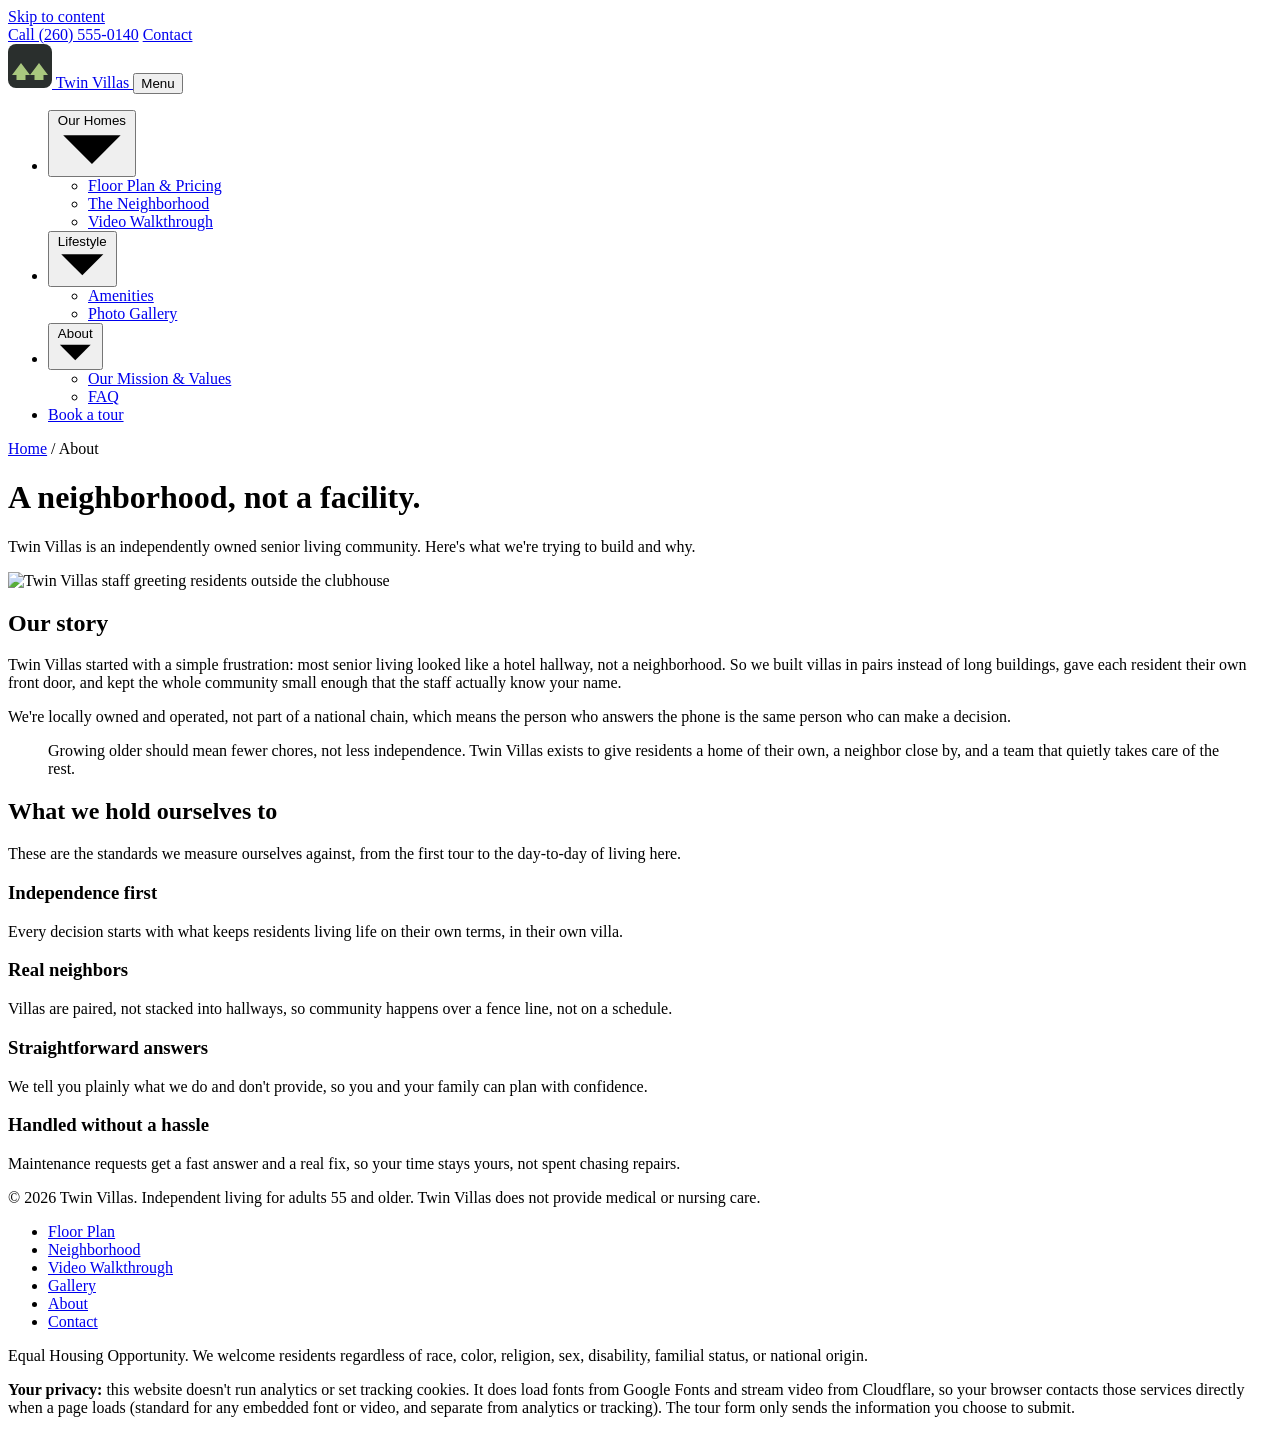
==== about.html @ 78e5083b "added content" ====
<!DOCTYPE html>
<html lang="en">
<head>
<meta charset="utf-8">
<meta name="viewport" content="width=device-width, initial-scale=1">
<title>Our Mission &amp; Values | Twin Villas</title>
<meta name="description" content="Twin Villas is an independently owned senior living community. Read our mission statement and the values behind how we run the community.">
<link rel="icon" href="data:image/svg+xml,%3Csvg xmlns='http://www.w3.org/2000/svg' viewBox='0 0 32 32'%3E%3Crect width='32' height='32' rx='6' fill='%232A2F2D'/%3E%3Cpath d='M3 22l6-8 6 8zM17 22l6-8 6 8z' fill='%23A9C77E'/%3E%3C/svg%3E">
<link rel="preconnect" href="https://fonts.googleapis.com">
<link rel="preconnect" href="https://fonts.gstatic.com" crossorigin>
<link href="https://fonts.googleapis.com/css2?family=Fraunces:ital,opsz,wght@0,9..144,400;0,9..144,600&family=Atkinson+Hyperlegible+Next:wght@400;700&display=swap" rel="stylesheet">
<link rel="stylesheet" href="css/styles.css">
</head>
<body>
<a class="skip" href="#main">Skip to content</a>

<div class="util">
  <div class="wrap">
    <a href="tel:2605550140">Call (260) 555-0140</a>
    <a href="index.html#visit">Contact</a>
  </div>
</div>

<header class="site">
  <div class="wrap">
    <a class="brand" href="index.html" aria-label="Twin Villas home">
      <svg width="44" height="44" viewBox="0 0 44 44" aria-hidden="true"><rect width="44" height="44" rx="8" fill="#2A2F2D"/><path d="M4 31l9-12 9 12zM22 31l9-12 9 12z" fill="#A9C77E"/><rect x="8.5" y="31" width="9" height="5" fill="#A9C77E"/><rect x="26.5" y="31" width="9" height="5" fill="#A9C77E"/></svg>
      Twin Villas
    </a>
    <button class="menu-btn" aria-expanded="false" aria-controls="menu">Menu</button>
    <nav class="primary" aria-label="Main">
      <ul id="menu">
        <li>
          <button class="nav-top" aria-expanded="false">Our Homes
            <svg class="caret" viewBox="0 0 10 6" aria-hidden="true"><path d="M1 1l4 4 4-4"/></svg>
          </button>
          <ul class="submenu">
            <li><a href="index.html#plan">Floor Plan &amp; Pricing</a></li>
            <li><a href="neighborhood.html">The Neighborhood</a></li>
            <li><a href="video.html">Video Walkthrough</a></li>
          </ul>
        </li>
        <li>
          <button class="nav-top" aria-expanded="false">Lifestyle
            <svg class="caret" viewBox="0 0 10 6" aria-hidden="true"><path d="M1 1l4 4 4-4"/></svg>
          </button>
          <ul class="submenu">
            <li><a href="index.html#amenities">Amenities</a></li>
            <li><a href="gallery.html">Photo Gallery</a></li>
          </ul>
        </li>
        <li class="current">
          <button class="nav-top" aria-expanded="false">About
            <svg class="caret" viewBox="0 0 10 6" aria-hidden="true"><path d="M1 1l4 4 4-4"/></svg>
          </button>
          <ul class="submenu">
            <li><a href="about.html" aria-current="page">Our Mission &amp; Values</a></li>
            <li><a href="index.html#faq">FAQ</a></li>
          </ul>
        </li>
        <li class="top-cta"><a class="btn btn-primary" href="index.html#visit">Book a tour</a></li>
      </ul>
    </nav>
  </div>
</header>

<main id="main">
  <div class="page-head dark">
    <div class="wrap">
      <p class="crumb"><a href="index.html">Home</a> / About</p>
      <h1>A neighborhood, not a facility.</h1>
      <p class="lead">Twin Villas is an independently owned senior living community. Here's what we're trying to build and why.</p>
    </div>
  </div>

  <section>
    <div class="wrap story">
      <img class="photo" src="images/about-story.jpg" width="1200" height="1000" alt="Twin Villas staff greeting residents outside the clubhouse">
      <div>
        <h2>Our story</h2>
        <p>Twin Villas started with a simple frustration: most senior living looked like a hotel hallway, not a neighborhood. So we built villas in pairs instead of long buildings, gave each resident their own front door, and kept the whole community small enough that the staff actually know your name.</p>
        <p>We're locally owned and operated, not part of a national chain, which means the person who answers the phone is the same person who can make a decision.</p>
      </div>
    </div>
  </section>

  <section class="mission">
    <div class="wrap">
      <blockquote>
        <p>Growing older should mean fewer chores, not less independence. Twin Villas exists to give residents a home of their own, a neighbor close by, and a team that quietly takes care of the rest.</p>
      </blockquote>
    </div>
  </section>

  <section>
    <div class="wrap">
      <h2>What we hold ourselves to</h2>
      <p>These are the standards we measure ourselves against, from the first tour to the day-to-day of living here.</p>
      <div class="values-grid">
        <div class="value">
          <h3>Independence first</h3>
          <p>Every decision starts with what keeps residents living life on their own terms, in their own villa.</p>
        </div>
        <div class="value">
          <h3>Real neighbors</h3>
          <p>Villas are paired, not stacked into hallways, so community happens over a fence line, not on a schedule.</p>
        </div>
        <div class="value">
          <h3>Straightforward answers</h3>
          <p>We tell you plainly what we do and don't provide, so you and your family can plan with confidence.</p>
        </div>
        <div class="value">
          <h3>Handled without a hassle</h3>
          <p>Maintenance requests get a fast answer and a real fix, so your time stays yours, not spent chasing repairs.</p>
        </div>
      </div>
    </div>
  </section>
</main>

<footer>
  <div class="wrap">
    <div class="foot-top">
      <p>&copy; 2026 Twin Villas. Independent living for adults 55 and older. Twin Villas does not provide medical or nursing care.</p>
      <nav aria-label="Footer">
        <ul class="foot-links">
          <li><a href="index.html#plan">Floor Plan</a></li>
          <li><a href="neighborhood.html">Neighborhood</a></li>
          <li><a href="video.html">Video Walkthrough</a></li>
          <li><a href="gallery.html">Gallery</a></li>
          <li><a href="about.html">About</a></li>
          <li><a href="index.html#visit">Contact</a></li>
        </ul>
      </nav>
    </div>
    <p>Equal Housing Opportunity. We welcome residents regardless of race, color, religion, sex, disability, familial status, or national origin.</p>
    <p class="privacy-note"><strong>Your privacy:</strong> this website doesn't run analytics or set tracking cookies. It does load fonts from Google Fonts and stream video from Cloudflare, so your browser contacts those services directly when a page loads (standard for any embedded font or video, and separate from analytics or tracking). The tour form only sends the information you choose to submit.</p>
  </div>
</footer>

<script src="js/site.js"></script>
</body>
</html>
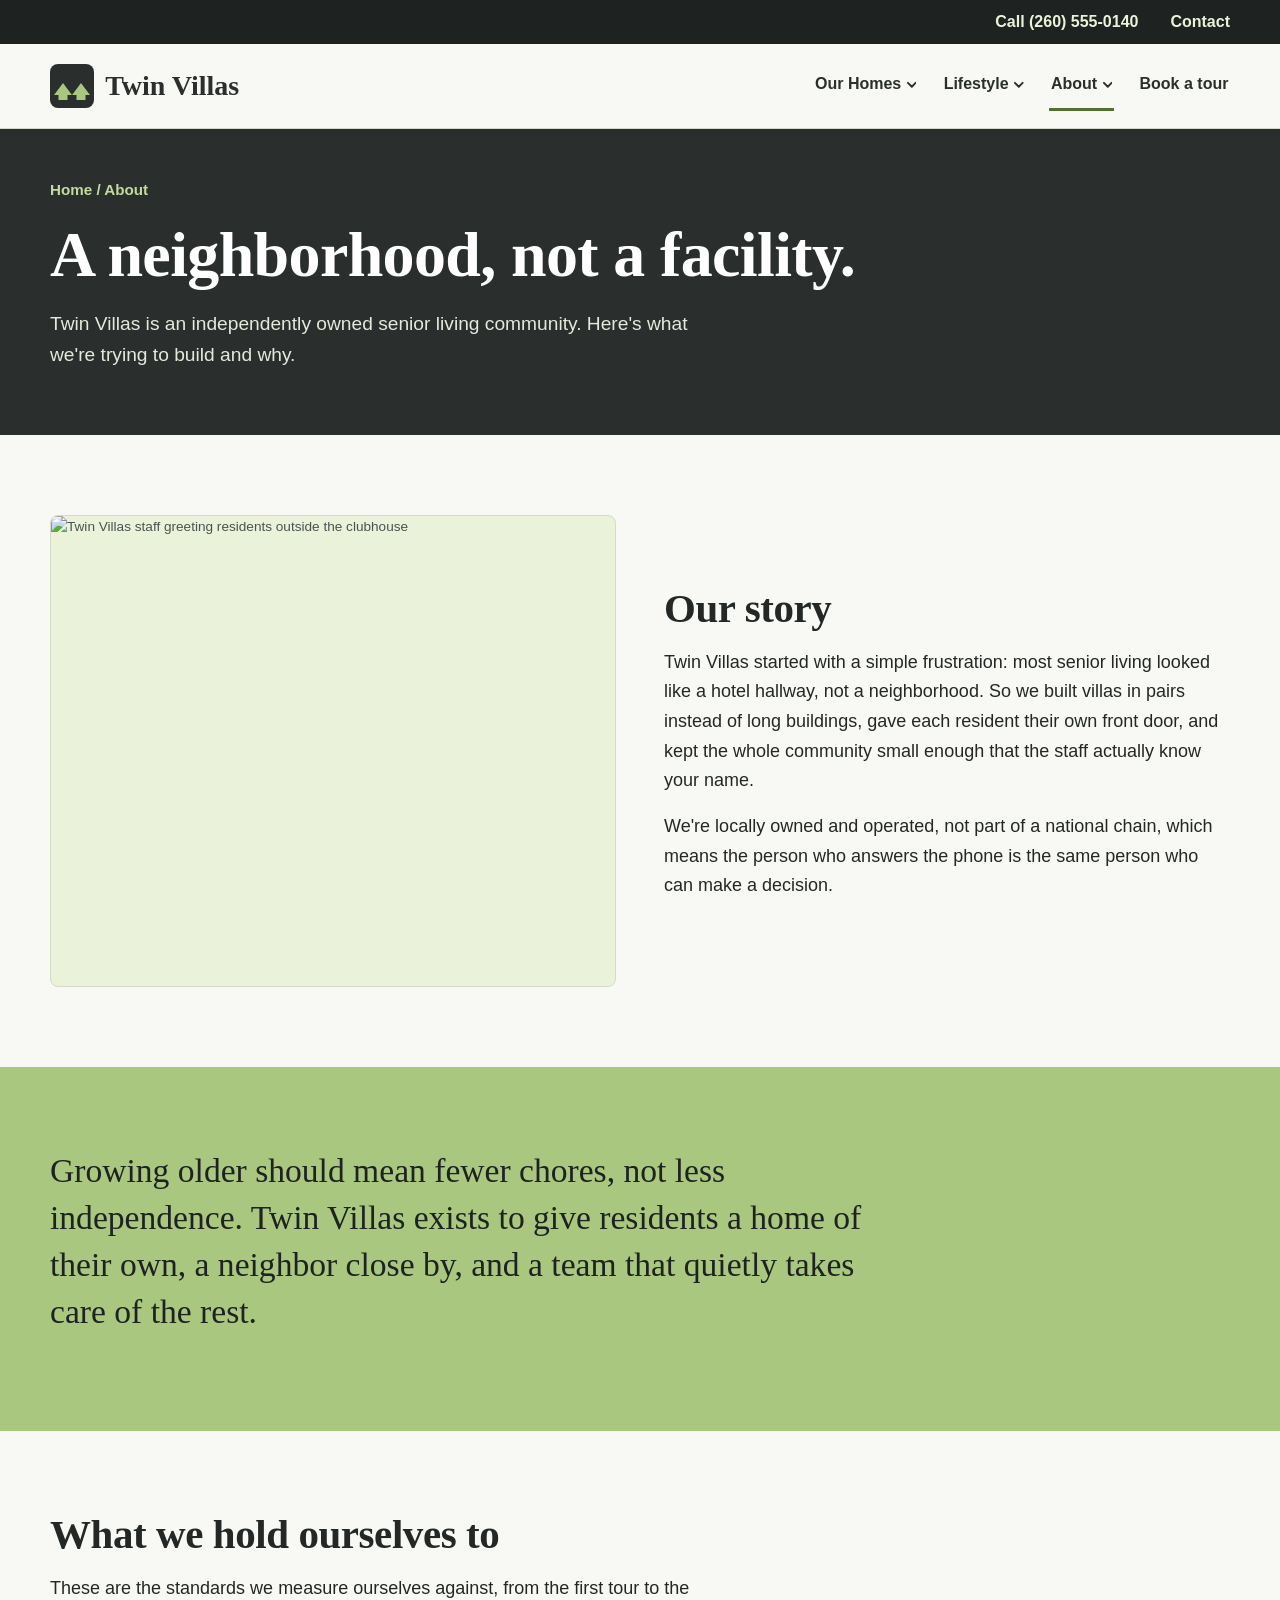
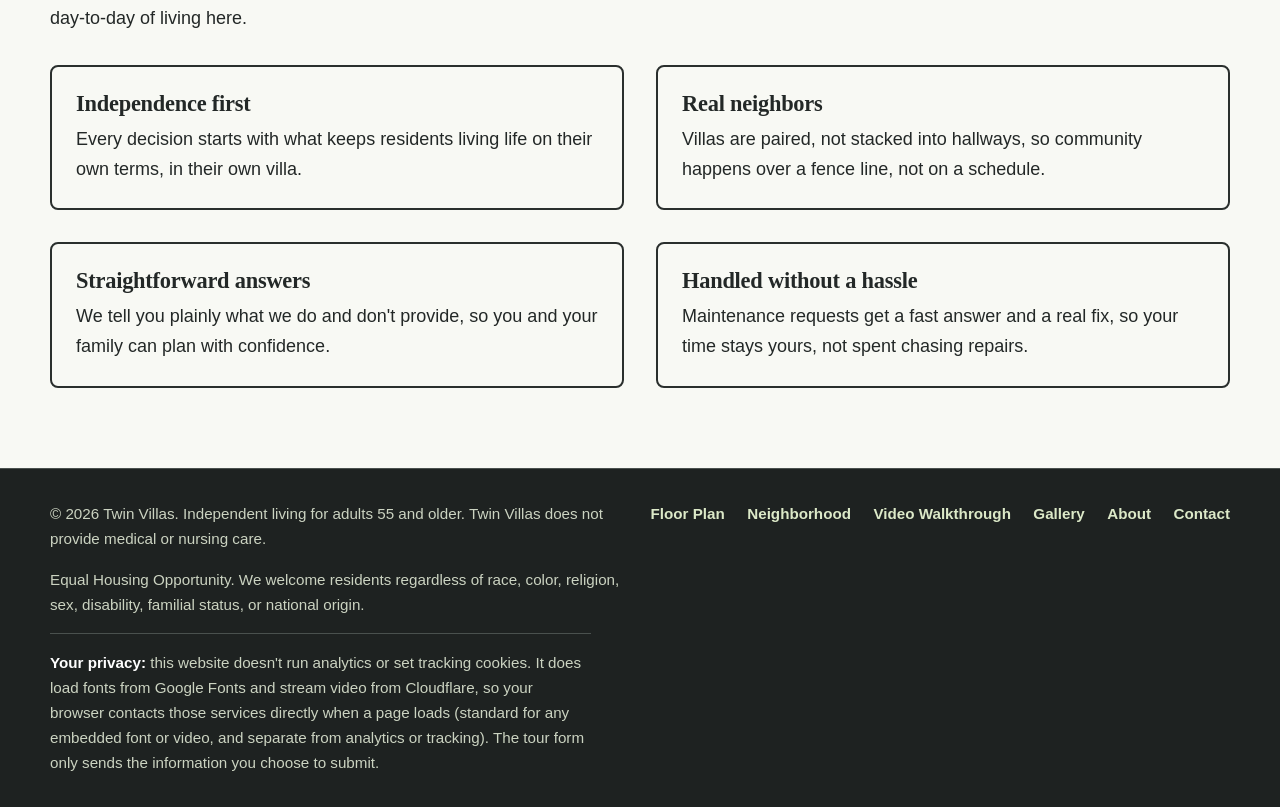
==== commit 18c21c9c: "reorganized structure" ====
--- a/about.html
+++ b/about.html
@@ -9,7 +9,7 @@
 <link rel="preconnect" href="https://fonts.googleapis.com">
 <link rel="preconnect" href="https://fonts.gstatic.com" crossorigin>
 <link href="https://fonts.googleapis.com/css2?family=Fraunces:ital,opsz,wght@0,9..144,400;0,9..144,600&family=Atkinson+Hyperlegible+Next:wght@400;700&display=swap" rel="stylesheet">
-<link rel="stylesheet" href="css/styles.css">
+<link rel="stylesheet" href="style.css">
 </head>
 <body>
 <a class="skip" href="#main">Skip to content</a>
@@ -138,6 +138,6 @@
   </div>
 </footer>
 
-<script src="js/site.js"></script>
+<script src="site.js"></script>
 </body>
 </html>
--- a/style.css
+++ b/style.css
@@ -0,0 +1,250 @@
+/* ==========================================================================
+   Twin Villas — shared styles
+   Fonts (Fraunces + Atkinson Hyperlegible Next) load from Google Fonts via
+   the <link> tags in each page's <head> — see the @font-face note that used
+   to live here if you ever want to self-host them again instead.
+   ========================================================================== */
+
+:root{
+  --charcoal-900:#1E2221; --charcoal-800:#2A2F2D; --charcoal-600:#4A514E;
+  --pistachio-700:#547030; --pistachio-500:#93B462; --pistachio-400:#A9C77E; --pistachio-300:#C3DA9F; --pistachio-100:#EAF2DA;
+  /* pistachio-700 is a darkened accent used wherever pistachio text/outlines
+     sit on a light background — pistachio-500 alone reads well as a fill or
+     against charcoal, but fails WCAG contrast (2:1) as small text or a focus
+     ring on paper/pistachio-100. */
+  --paper:#F8F9F4; --ink:#232827; --muted:#4B5350; --line:#D5DBCB;
+  --serif:"Fraunces",Georgia,"Times New Roman",serif;
+  --sans:"Atkinson Hyperlegible Next",Verdana,"Segoe UI",sans-serif;
+  --s1:.5rem; --s2:1rem; --s3:1.5rem; --s4:2rem; --s5:3rem; --s6:5rem;
+  --maxw:1180px;
+}
+*,*::before,*::after{box-sizing:border-box}
+html{-webkit-text-size-adjust:100%}
+body{margin:0;background:var(--paper);color:var(--ink);font:400 1.125rem/1.65 var(--sans);overflow-x:hidden}
+h1,h2,h3{font-family:var(--serif);font-weight:600;line-height:1.15;margin:0 0 var(--s2);letter-spacing:-.01em}
+h1{font-size:clamp(2.25rem,5vw,4rem)}
+h2{font-size:clamp(1.8rem,3.2vw,2.6rem)}
+h3{font-size:1.4rem;font-weight:600}
+p{margin:0 0 var(--s2);max-width:64ch}
+a{color:inherit}
+img{max-width:100%;display:block}
+ul{margin:0;padding:0;list-style:none}
+:focus-visible{outline:3px solid var(--pistachio-700);outline-offset:3px}
+.dark :focus-visible{outline-color:var(--pistachio-300)}
+.wrap{width:min(var(--maxw),100% - 2.5rem);margin-inline:auto}
+.skip{position:absolute;left:-999px;top:0;background:var(--pistachio-400);color:var(--charcoal-900);padding:var(--s1) var(--s2);z-index:30}
+.skip:focus{left:var(--s2);top:var(--s1)}
+main{display:block}
+
+/* Real <img> placeholders — src files are intentionally missing.
+   Drop your own photos in /images (same filenames) to fill them in;
+   until then the browser's broken-image icon plus this frame marks the spot. */
+.photo{width:100%;height:auto;object-fit:cover;display:block;background:var(--pistachio-100);border:1px solid var(--line);color:var(--muted);font-size:.85rem;min-height:160px}
+/* height:auto + aspect-ratio (set per context below) keeps the image's own
+   size intrinsic. Setting height:100% here instead would, inside a CSS Grid
+   row, create a stretch/auto-track sizing feedback loop that inflates the
+   image — and the whole row — far taller than intended. */
+
+/* buttons */
+.btn{display:inline-flex;align-items:center;justify-content:center;min-height:52px;padding:.7rem 1.6rem;border-radius:6px;border:2px solid transparent;font:700 1.0625rem var(--sans);text-decoration:none;cursor:pointer}
+.btn-primary{background:var(--pistachio-400);color:var(--charcoal-900)}
+.btn-primary:hover{background:var(--pistachio-300)}
+.btn-outline{border-color:var(--pistachio-300);color:var(--pistachio-100)}
+.btn-outline:hover{background:rgba(195,218,159,.14)}
+.btn-outline-dark{border-color:var(--charcoal-800);color:var(--charcoal-800)}
+.btn-outline-dark:hover{background:rgba(42,47,45,.08)}
+.btn-dark{background:var(--charcoal-800);color:#fff}
+.btn-dark:hover{background:var(--charcoal-600)}
+
+/* utility bar + header */
+.util{background:var(--charcoal-900);color:var(--pistachio-100);font-size:1rem}
+.util .wrap{display:flex;justify-content:flex-end;gap:var(--s4);padding-block:.55rem}
+.util a{text-decoration:none;font-weight:700}
+.util a:hover{text-decoration:underline}
+
+header.site{background:var(--paper);border-bottom:1px solid var(--line);position:sticky;top:0;z-index:20}
+header.site .wrap{display:flex;align-items:center;justify-content:space-between;gap:var(--s3);min-height:84px}
+.brand{display:flex;align-items:center;gap:.7rem;text-decoration:none;font:600 1.75rem var(--serif);color:var(--charcoal-800);flex-shrink:0}
+.brand svg{flex-shrink:0}
+
+nav.primary > ul{display:flex;align-items:center;gap:var(--s3)}
+nav.primary > ul > li{position:relative}
+nav.primary > ul > li > a,
+nav.primary > ul > li > button.nav-top{
+  display:flex;align-items:center;gap:.35rem;text-decoration:none;font:700 1rem var(--sans);
+  color:var(--charcoal-800);padding:.9rem .1rem;border-bottom:3px solid transparent;background:none;border-top:none;border-left:none;border-right:none;cursor:pointer;
+}
+nav.primary > ul > li > a:hover,
+nav.primary > ul > li > button.nav-top:hover,
+nav.primary > ul > li.current > a,
+nav.primary > ul > li.current > button.nav-top,
+nav.primary > ul > li.has-open > button.nav-top{border-bottom-color:var(--pistachio-700)}
+nav.primary .caret{width:.6em;height:.6em;flex-shrink:0}
+nav.primary .caret path{fill:none;stroke:currentColor;stroke-width:2px;stroke-linecap:round;stroke-linejoin:round}
+
+.submenu{
+  list-style:none;margin:0;padding:.4rem;position:absolute;top:100%;left:0;min-width:230px;
+  background:var(--pistachio-100);border:1px solid var(--line);border-radius:8px;box-shadow:0 10px 24px rgba(30,34,33,.14);
+  display:none;
+}
+li.has-open > .submenu{display:block}
+.submenu li a{display:block;padding:.65rem .8rem;border-radius:6px;text-decoration:none;font-weight:700;color:var(--charcoal-800)}
+.submenu li a:hover,.submenu li a:focus-visible{background:var(--pistachio-300)}
+.submenu li a[aria-current="page"]{background:var(--charcoal-800);color:#fff}
+
+.menu-btn{display:none;min-height:48px;padding:.5rem 1rem;background:none;border:2px solid var(--charcoal-800);border-radius:6px;font:700 1rem var(--sans);color:var(--charcoal-800);cursor:pointer;flex-shrink:0}
+
+/* page header (non-home pages) */
+.page-head{background:var(--charcoal-800);color:#fff;padding-block:var(--s5)}
+.page-head p.lead{color:#E4E9DC;font-size:1.2rem}
+.crumb{font-size:.95rem;font-weight:700;color:var(--pistachio-300);margin:0 0 var(--s2)}
+.crumb a{color:var(--pistachio-300);text-decoration:none}
+.crumb a:hover{text-decoration:underline}
+
+/* hero (home) */
+.hero{background:var(--charcoal-800);color:#fff;padding-block:var(--s6)}
+.hero .wrap{display:grid;grid-template-columns:1.05fr 1fr;gap:var(--s5);align-items:center}
+.hero p.lead{font-size:1.3rem;color:#E4E9DC}
+.hero .actions{display:flex;flex-wrap:wrap;gap:var(--s2);margin-top:var(--s3)}
+.price{display:inline-flex;align-items:baseline;gap:.6rem;margin-top:var(--s4);padding-top:var(--s2);border-top:2px solid var(--pistachio-400);color:var(--pistachio-100)}
+.price strong{font:600 2rem var(--serif);color:var(--pistachio-300)}
+.hero .photo{aspect-ratio:6/5;border-color:var(--pistachio-300);border-radius:8px}
+
+/* sections */
+section{padding-block:var(--s6)}
+section.tight{padding-block:var(--s5)}
+.intro{display:grid;grid-template-columns:1fr 1.4fr;gap:var(--s5);align-items:start}
+.pillars li{padding:var(--s3) 0;border-top:2px solid var(--charcoal-800)}
+.pillars li:last-child{border-bottom:2px solid var(--charcoal-800)}
+.pillars h3{margin-bottom:.4rem}
+.pillars p{margin:0}
+
+.on-pistachio{background:var(--pistachio-100)}
+.on-charcoal{background:var(--charcoal-900);color:#fff}
+
+/* single living plan */
+.plan-card{display:grid;grid-template-columns:1fr 1fr;gap:var(--s5);align-items:stretch;margin-top:var(--s4);background:var(--paper);border:2px solid var(--charcoal-800);border-radius:10px;overflow:hidden}
+.plan-card .photo{aspect-ratio:4/5;min-height:0;border:none;border-radius:0}
+.plan-body{padding:var(--s4)}
+.plan-body .size{display:flex;flex-wrap:wrap;gap:.4rem 1.6rem;margin:0 0 var(--s3);padding-bottom:var(--s2);border-bottom:1px solid var(--line);font-weight:700}
+.plan-body .from{font:600 1.6rem var(--serif);margin:0 0 var(--s3)}
+.plan-features{display:grid;grid-template-columns:1fr 1fr;gap:.6rem 1.5rem;margin-bottom:var(--s3)}
+.plan-features li{padding-left:1.6rem;position:relative}
+.plan-features li::before{content:"";position:absolute;left:0;top:.6em;width:.8rem;height:.4rem;border-left:3px solid var(--pistachio-500);border-bottom:3px solid var(--pistachio-500);transform:rotate(-45deg) translateY(-3px)}
+
+.amen-grid{display:grid;grid-template-columns:repeat(4,1fr);gap:var(--s4);margin-top:var(--s4)}
+.amen-grid h3{font-size:1.3rem;padding-bottom:.6rem;border-bottom:4px solid var(--pistachio-400)}
+.amen-grid li{padding:.45rem 0;border-bottom:1px solid var(--line)}
+
+/* FAQ */
+.faq{max-width:52rem;margin-top:var(--s3)}
+.faq details{border-bottom:1px solid var(--line);padding:var(--s2) 0}
+.faq summary{cursor:pointer;font-family:var(--serif);font-weight:600;font-size:1.15rem;list-style:none;display:flex;align-items:center;justify-content:space-between;gap:var(--s2);padding:.2rem 0}
+.faq summary::-webkit-details-marker{display:none}
+.faq summary .plus{flex-shrink:0;width:1.4rem;height:1.4rem;border:2px solid var(--charcoal-800);border-radius:50%;position:relative}
+.faq summary .plus::before,.faq summary .plus::after{content:"";position:absolute;background:var(--charcoal-800);top:50%;left:50%;transform:translate(-50%,-50%)}
+.faq summary .plus::before{width:.6rem;height:2px}
+.faq summary .plus::after{width:2px;height:.6rem}
+.faq details[open] summary .plus::after{display:none}
+.faq .a{padding-top:var(--s2)}
+.faq .a p{margin:0}
+
+/* values grid (about) */
+.values-grid{display:grid;grid-template-columns:repeat(2,1fr);gap:var(--s4);margin-top:var(--s4)}
+.value{padding:var(--s3);border:2px solid var(--charcoal-800);border-radius:8px}
+.value h3{margin-bottom:.5rem}
+.value p{margin:0}
+
+.mission{background:var(--pistachio-400);color:var(--charcoal-900);padding-block:var(--s6)}
+.mission blockquote{margin:0;max-width:52rem}
+.mission blockquote p{font:500 clamp(1.5rem,2.8vw,2.1rem)/1.4 var(--serif);max-width:none}
+
+.story{display:grid;grid-template-columns:1fr 1fr;gap:var(--s5);align-items:center}
+.story .photo{aspect-ratio:6/5;border-radius:8px}
+
+/* neighborhood */
+.map-frame{border:2px solid var(--charcoal-800);border-radius:8px;overflow:hidden}
+.map-frame .photo{aspect-ratio:16/9;border:none;border-radius:0}
+.nearby-grid{display:grid;grid-template-columns:repeat(3,1fr);gap:var(--s4);margin-top:var(--s4)}
+.nearby-grid .photo{aspect-ratio:4/3;border-radius:6px;margin-bottom:var(--s2)}
+.nearby-grid h3{font-size:1.2rem}
+.nearby-grid .dist{display:inline-block;margin-top:.3rem;font-weight:700;color:var(--pistachio-700)}
+
+/* video walkthrough */
+.video-frame{border:2px solid var(--charcoal-800);border-radius:8px;overflow:hidden;background:var(--charcoal-900)}
+.video-frame video{width:100%;aspect-ratio:16/9;display:block;background:var(--charcoal-900)}
+.timestamps{display:grid;gap:.6rem;margin-top:var(--s4)}
+.timestamps li{display:flex;gap:1rem;padding:.6rem 0;border-bottom:1px solid var(--line)}
+.timestamps .t{font-weight:700;color:var(--pistachio-700);flex-shrink:0;width:3.2rem}
+
+/* gallery */
+.gallery-toolbar{display:flex;flex-wrap:wrap;gap:.6rem;margin:var(--s3) 0 var(--s4)}
+.chip{border:2px solid var(--charcoal-800);background:var(--paper);color:var(--charcoal-800);border-radius:999px;padding:.45rem 1.1rem;font:700 .95rem var(--sans);cursor:pointer;min-height:44px}
+.chip[aria-pressed="true"]{background:var(--charcoal-800);color:#fff}
+.gallery-grid{display:grid;grid-template-columns:repeat(3,1fr);gap:var(--s3)}
+.gallery-grid figure{margin:0}
+.gallery-grid .photo{aspect-ratio:4/3;min-height:0;border-radius:6px}
+.gallery-grid figcaption{margin-top:.5rem;font-size:.95rem;color:var(--muted)}
+.gallery-empty{display:none;padding:var(--s4) 0;color:var(--muted)}
+
+/* contact / visit */
+.visit{background:var(--charcoal-900);color:#fff}
+.visit .wrap{display:grid;grid-template-columns:1.1fr 1fr;gap:var(--s5)}
+form{display:grid;gap:var(--s3);background:var(--charcoal-800);padding:var(--s4);border-radius:6px}
+.row{display:grid;grid-template-columns:1fr 1fr;gap:var(--s3)}
+label{display:grid;gap:.4rem;font-weight:700}
+input,select,textarea{font:400 1.0625rem var(--sans);min-height:52px;padding:.7rem .9rem;border:2px solid var(--charcoal-600);border-radius:6px;background:var(--paper);color:var(--ink);width:100%}
+textarea{min-height:120px;resize:vertical}
+.note{font-size:.95rem;color:#D0D8C6;margin:0}
+#status{margin:0;padding:var(--s2);border-radius:6px;background:var(--pistachio-100);color:var(--charcoal-900);font-weight:700}
+#status[hidden]{display:none}
+.details dl{margin:var(--s3) 0 0;display:grid;gap:var(--s2)}
+.details dt{font-weight:700;color:var(--pistachio-300)}
+.details dd{margin:0}
+.details a{color:#fff}
+
+footer{background:var(--charcoal-900);color:#CBD3C1;border-top:1px solid var(--charcoal-600);padding-block:var(--s4);font-size:.95rem}
+footer .wrap{display:grid;gap:var(--s2)}
+footer .foot-top{display:flex;flex-wrap:wrap;justify-content:space-between;gap:var(--s3)}
+footer .foot-links{display:flex;flex-wrap:wrap;gap:.4rem 1.4rem}
+footer .foot-links a{text-decoration:none;font-weight:700;color:var(--pistachio-200,#DCE9C8)}
+footer .foot-links a:hover{text-decoration:underline}
+footer .privacy-note{max-width:64ch;padding-top:var(--s2);border-top:1px solid var(--charcoal-600)}
+footer .privacy-note strong{color:#fff}
+footer p{max-width:68ch;margin:0}
+
+@media (max-width:960px){
+  .hero .wrap,.intro,.visit .wrap,.plan-card,.story{grid-template-columns:1fr}
+  .amen-grid,.values-grid,.nearby-grid{grid-template-columns:1fr 1fr}
+  .gallery-grid{grid-template-columns:1fr 1fr}
+  .plan-card .photo{aspect-ratio:16/9}
+  .story .photo{aspect-ratio:16/9}
+}
+@media (max-width:820px){
+  .menu-btn{display:inline-flex;align-items:center}
+  nav.primary{display:none;position:absolute;left:0;right:0;top:100%;background:var(--paper);border-bottom:2px solid var(--charcoal-800);max-height:calc(100vh - 84px);overflow-y:auto}
+  nav.primary.open{display:block}
+  nav.primary > ul{flex-direction:column;align-items:stretch;gap:0;padding:var(--s1) 1.25rem var(--s2)}
+  nav.primary > ul > li{width:100%}
+  nav.primary > ul > li > a,nav.primary > ul > li > button.nav-top{width:100%;justify-content:space-between;padding:.9rem 0;border-bottom:1px solid var(--line)}
+  nav.primary .submenu{position:static;box-shadow:none;border:none;background:var(--pistachio-100);display:none;margin:.3rem 0 .5rem;width:100%}
+  li.has-open > .submenu{display:block}
+  nav.primary li.top-cta{margin-top:var(--s1);padding-bottom:var(--s2)}
+  nav.primary li.top-cta > a.btn{width:100%;padding:.7rem 1.6rem;border-bottom:none;justify-content:center;background:var(--pistachio-400);color:var(--charcoal-900)}
+  nav.primary li.top-cta > a.btn:hover{background:var(--pistachio-300)}
+  header.site{position:relative}
+  .util .wrap{justify-content:center}
+}
+/* Grid children default to a content-based minimum width, so a broken <img>'s
+   alt text (or any long unbroken content) can force a track wider than its
+   column and overflow the page. Zero that out on every grid used above. */
+.hero .wrap > *,.intro > *,.plan-card > *,.amen-grid > *,.values-grid > *,
+.nearby-grid > *,.gallery-grid > *,.story > *,.visit .wrap > *,.row > *{min-width:0}
+
+@media (max-width:560px){
+  section,.hero,.mission,.callout{padding-block:var(--s5)}
+  .amen-grid,.row,.values-grid,.nearby-grid,.gallery-grid,.plan-features{grid-template-columns:1fr}
+  form{padding:var(--s3)}
+  .brand{font-size:1.4rem}
+  .brand svg{width:36px;height:36px}
+}
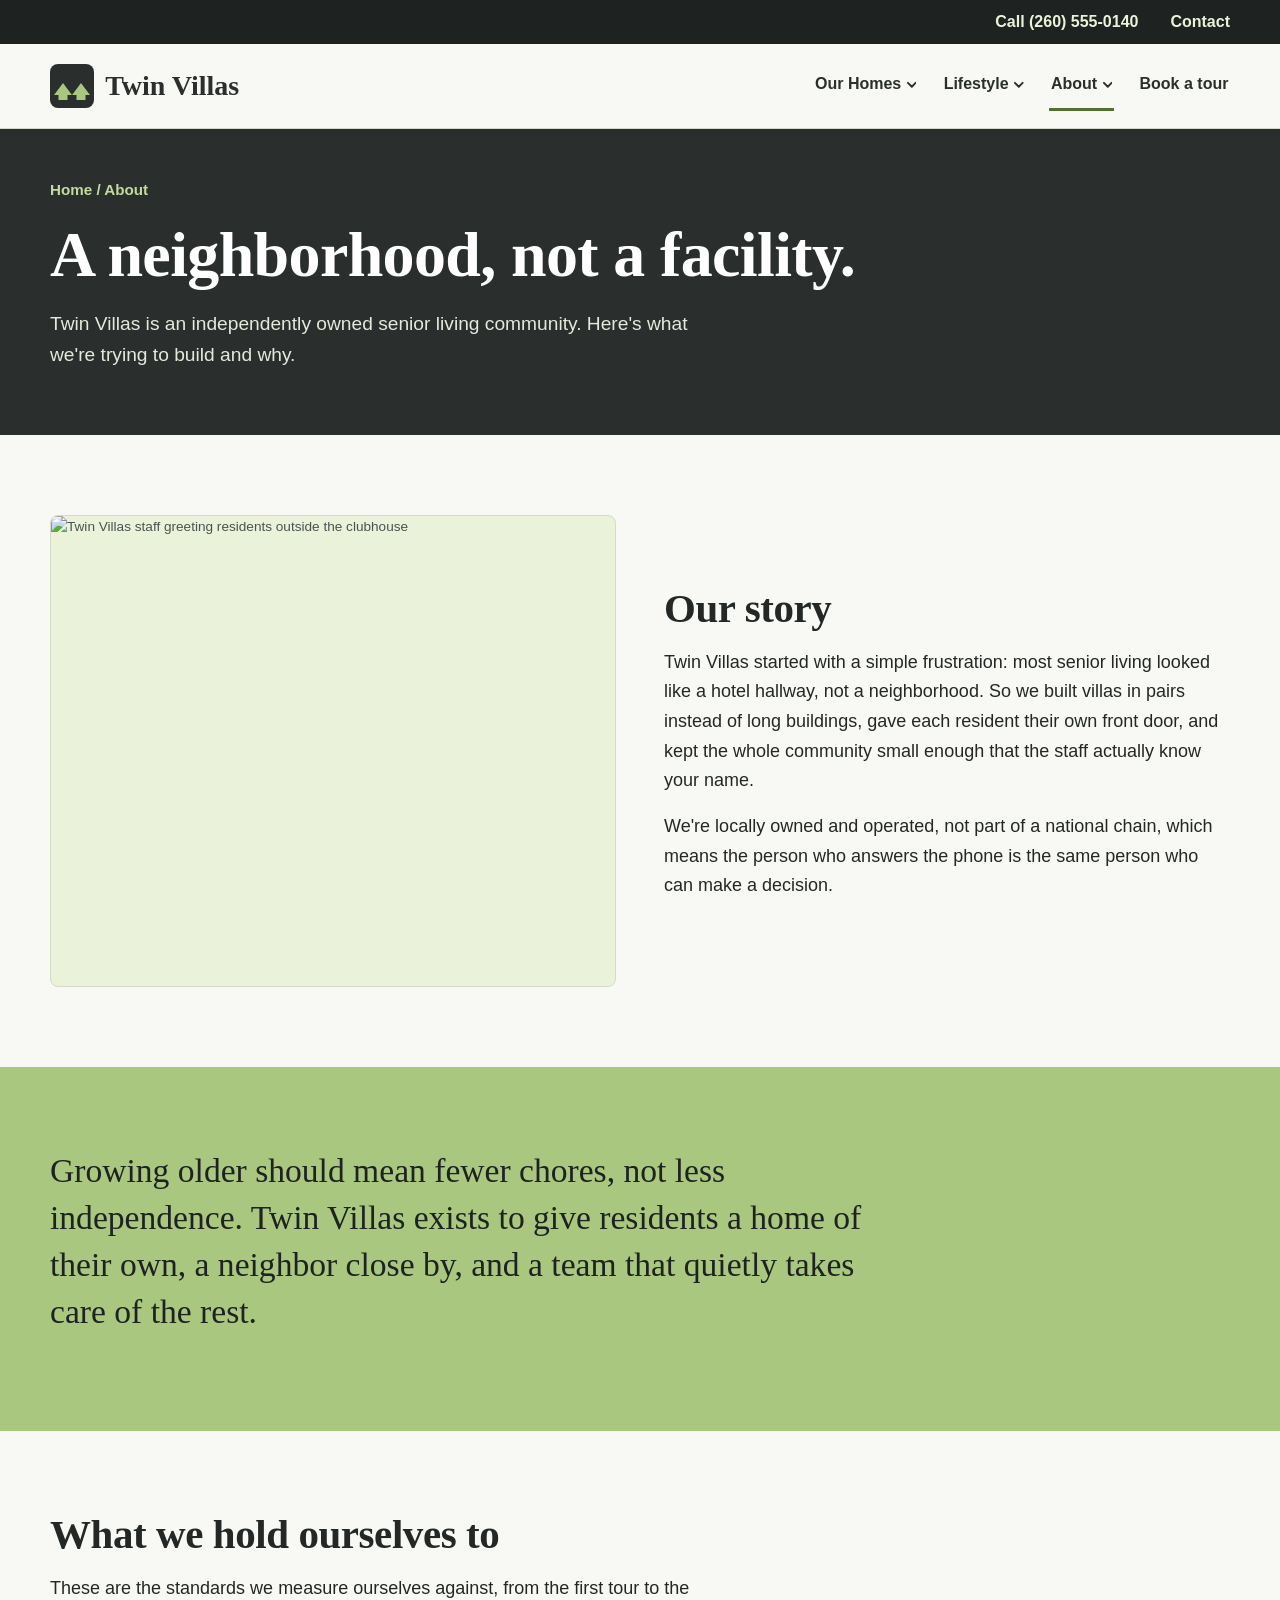
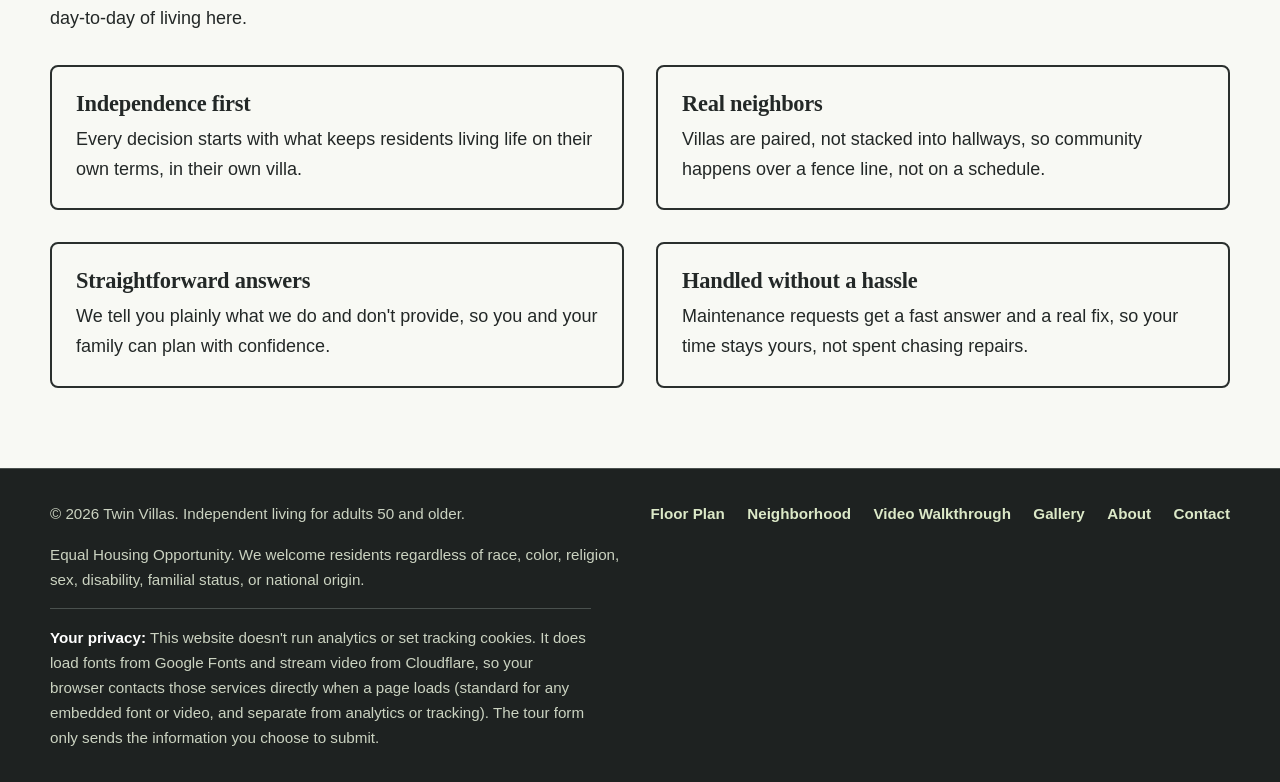
==== commit 6433d4fa: "updating details" ====
--- a/about.html
+++ b/about.html
@@ -37,6 +37,7 @@
           <ul class="submenu">
             <li><a href="index.html#plan">Floor Plan &amp; Pricing</a></li>
             <li><a href="neighborhood.html">The Neighborhood</a></li>
+            <li><a href="gallery.html">Photo Gallery</a></li>
             <li><a href="video.html">Video Walkthrough</a></li>
           </ul>
         </li>
@@ -46,7 +47,6 @@
           </button>
           <ul class="submenu">
             <li><a href="index.html#amenities">Amenities</a></li>
-            <li><a href="gallery.html">Photo Gallery</a></li>
           </ul>
         </li>
         <li class="current">
@@ -121,7 +121,7 @@
 <footer>
   <div class="wrap">
     <div class="foot-top">
-      <p>&copy; 2026 Twin Villas. Independent living for adults 55 and older. Twin Villas does not provide medical or nursing care.</p>
+      <p>&copy; 2026 Twin Villas. Independent living for adults 50 and older.</p>
       <nav aria-label="Footer">
         <ul class="foot-links">
           <li><a href="index.html#plan">Floor Plan</a></li>
@@ -134,7 +134,7 @@
       </nav>
     </div>
     <p>Equal Housing Opportunity. We welcome residents regardless of race, color, religion, sex, disability, familial status, or national origin.</p>
-    <p class="privacy-note"><strong>Your privacy:</strong> this website doesn't run analytics or set tracking cookies. It does load fonts from Google Fonts and stream video from Cloudflare, so your browser contacts those services directly when a page loads (standard for any embedded font or video, and separate from analytics or tracking). The tour form only sends the information you choose to submit.</p>
+    <p class="privacy-note"><strong>Your privacy:</strong> This website doesn't run analytics or set tracking cookies. It does load fonts from Google Fonts and stream video from Cloudflare, so your browser contacts those services directly when a page loads (standard for any embedded font or video, and separate from analytics or tracking). The tour form only sends the information you choose to submit.</p>
   </div>
 </footer>
 
